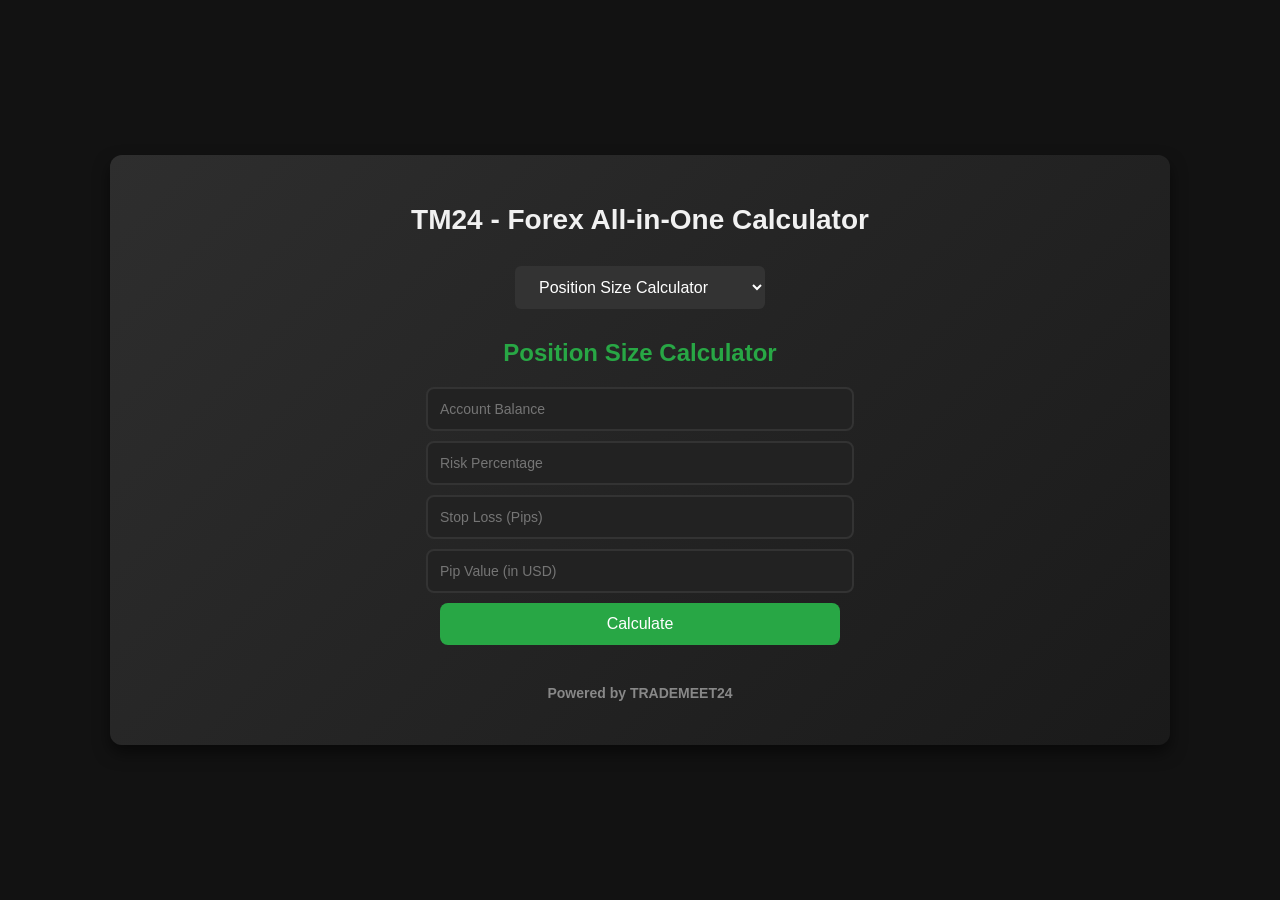
==== index.html @ 57c09222 "Update index.html" ====
<!DOCTYPE html>
<html lang="en">
<head>
    <meta charset="UTF-8">
    <meta name="viewport" content="width=device-width, initial-scale=1.0">
    <title>TM24 Forex All-in-One Calculator</title>
    <link rel="stylesheet" href="New1.css"> <!-- Make sure this is correct -->

</head>
<body>
    <div class="container">
        <h1>TM24 - Forex All-in-One Calculator</h1>
        
        <div class="calculator-selector">
        <!-- Calculator Selector (No label, just dropdown) -->
            <select id="calculator" onchange="showCalculator()">
                <option value="position">Position Size Calculator</option>
                <option value="riskReward">Risk-to-Reward Ratio Calculator</option>
                <option value="stopLoss">Stop Loss/Take Profit Calculator</option>
                <option value="pipValue">Pip Value Calculator</option>
                <option value="margin">Margin Calculator</option>
            </select>
        </div>

        <!-- Position Size Calculator -->
        <div id="position" class="calculator">
            <h2>Position Size Calculator</h2>
            <input type="number" id="accountBalance" placeholder="Account Balance" />
            <input type="number" id="riskPercentage" placeholder="Risk Percentage" />
            <input type="number" id="stopLossPips" placeholder="Stop Loss (Pips)" />
            <input type="number" id="pipValue" placeholder="Pip Value (in USD)" />
            <button onclick="calculatePositionSize()">Calculate</button>
            <p id="positionSizeResult"></p>
        </div>

        <!-- Risk-to-Reward Ratio Calculator -->
        <div id="riskReward" class="calculator">
            <h2>Risk-to-Reward Ratio Calculator</h2>
            <input type="number" id="riskAmount" placeholder="Risk Amount (in USD)" />
            <input type="number" id="rewardAmount" placeholder="Reward Amount (in USD)" />
            <button onclick="calculateRiskReward()">Calculate</button>
            <p id="riskRewardResult"></p>
        </div>

        <!-- Stop Loss/Take Profit Calculator -->
        <div id="stopLoss" class="calculator">
            <h2>Stop Loss/Take Profit Calculator</h2>
            <input type="number" id="entryPrice" placeholder="Entry Price" />
            <input type="number" id="stopLossPrice" placeholder="Stop Loss Price" />
            <input type="number" id="takeProfitPrice" placeholder="Take Profit Price" />
            <button onclick="calculateStopLossTakeProfit()">Calculate</button>
            <p id="stopLossTakeProfitResult"></p>
        </div>

        <!-- Pip Value Calculator -->
        <div id="pipValue" class="calculator">
            <h2>Pip Value Calculator</h2>
            <input type="number" id="currencyPairPrice" placeholder="Currency Pair Price (e.g., 1.1500)" />
            <input type="number" id="positionSize" placeholder="Position Size" />
            <button onclick="calculatePipValue()">Calculate</button>
            <p id="pipValueResult"></p>
        </div>

        <!-- Margin Calculator -->
        <div id="margin" class="calculator">
            <h2>Margin Calculator</h2>
            <input type="number" id="tradeSize" placeholder="Trade Size" />
            <input type="number" id="leverage" placeholder="Leverage" />
            <button onclick="calculateMargin()">Calculate</button>
            <p id="marginResult"></p>
        </div>
		 <!-- Powered by TRADEMEET24 -->
        <p class="powered-by">Powered by TRADEMEET24</p>
   
    </div>
	

    <script src="New1.js"></script> <!-- Link to your JavaScript file -->
</body>
</html>
---- New1.css ----
body {
    font-family: 'Arial', sans-serif;
    background-color: #121212; /* Dark background */
    color: white;
    margin: 0;
    padding: 0;
    display: flex;
    justify-content: center;
    align-items: center;
    height: 100vh;
    overflow: hidden;
}

.container {
    width: 90%;
    max-width: 1000px; /* Reduced max-width to avoid overfilling on smaller screens */
    padding: 30px;
    background: linear-gradient(135deg, #2e2e2e, #1a1a1a); /* Dark gradient background */
    border-radius: 12px;
    box-shadow: 0px 8px 16px rgba(0, 0, 0, 0.5);
}

h1 {
    text-align: center;
    font-size: 28px; /* Reduced font size */
    color: #f1f1f1;
    margin-bottom: 30px; /* Adjusted margin to give space */
    font-weight: 700;
}

.calculator-selector {
    display: flex;
    justify-content: center;
    margin-bottom: 30px; /* Increased space between dropdown and calculators */
}

.calculator-selector select {
    padding: 12px 20px;
    font-size: 16px; /* Reduced font size */
    background-color: #333;
    color: #fff;
    border-radius: 6px;
    border: none;
    cursor: pointer;
    transition: background-color 0.3s;
    width: 100%;
    max-width: 250px;
}

.calculator-selector select:hover {
    background-color: #4e4e4e;
}

.calculator {
    display: none;
    margin-top: 20px;
}

.calculator h2 {
    text-align: center;
    font-size: 24px; /* Reduced font size */
    margin-bottom: 20px;
    color: #28a745; /* Green color for titles */
}

input {
    display: block;
    width: 100%;
    padding: 12px;
    margin: 10px 0;
    background-color: #222;
    border: 2px solid #333;
    border-radius: 8px;
    color: white;
    font-size: 14px; /* Reduced font size */
    transition: background-color 0.3s, border-color 0.3s;
}

input:focus {
    background-color: #333;
    border-color: #28a745;
    outline: none;
}

button {
    padding: 12px 24px;
    width: 100%;
    background-color: #28a745;
    border: none;
    border-radius: 8px;
    color: white;
    font-size: 16px; /* Reduced font size */
    cursor: pointer;
    transition: background-color 0.3s, transform 0.2s;
    text-align: center; /* Ensures the text inside the button is centered horizontally */
    display: flex; /* Flexbox to vertically align text */
    justify-content: center; /* Aligns the text horizontally in the center */
    align-items: center; /* Aligns the text vertically in the center */
}

button:hover {
    background-color: #218838;
    transform: scale(1.05);
}

button:active {
    background-color: #1e7e34;
}

p {
    font-size: 18px; /* Reduced font size */
    font-weight: 600;
    text-align: center;
    margin-top: 20px;
    color: #f1f1f1;
}

.calculator input,
.calculator button {
    max-width: 400px;
    margin: 10px auto;
}

/* Powered by TRADEMEET24 at the bottom */
.powered-by {
    text-align: center;
    font-size: 14px;
    color: #888;
    margin-top: 40px;
}

/* Mobile Adjustments */
@media (max-width: 768px) {
    .container {
        padding: 20px;
    }

    h1 {
        font-size: 24px; /* Further reduced for smaller screens */
    }

    .calculator h2 {
        font-size: 22px;
    }

    button {
        font-size: 14px;
    }

    .calculator-selector select {
        font-size: 14px;
    }
}
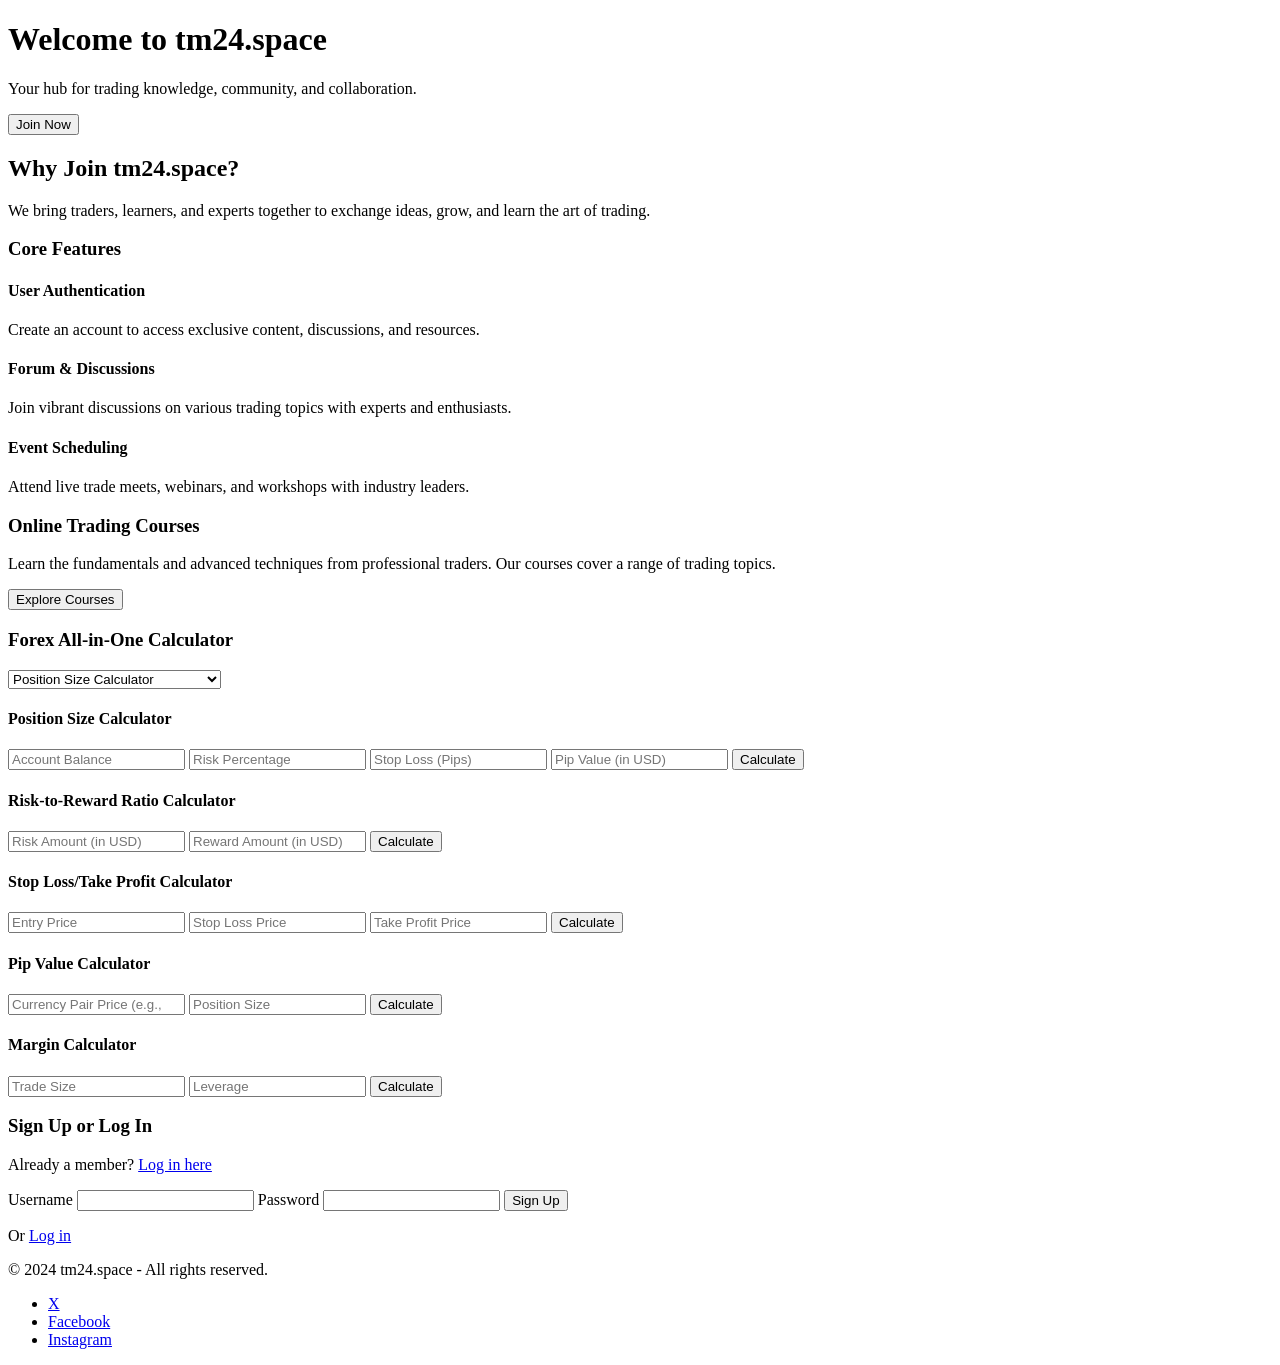
==== commit b1b33402: "Update index.html" ====
--- a/index.html
+++ b/index.html
@@ -1,80 +1,144 @@
 <!DOCTYPE html>
 <html lang="en">
+
 <head>
     <meta charset="UTF-8">
     <meta name="viewport" content="width=device-width, initial-scale=1.0">
-    <title>TM24 Forex All-in-One Calculator</title>
-    <link rel="stylesheet" href="New1.css"> <!-- Make sure this is correct -->
+    <meta http-equiv="X-UA-Compatible" content="ie=edge">
+    <title>tm24.space - Trading Community</title>
+    <link rel="stylesheet" href="styles.css">
+    <script src="script.js" defer></script>
+</head>
 
-</head>
 <body>
-    <div class="container">
-        <h1>TM24 - Forex All-in-One Calculator</h1>
-        
-        <div class="calculator-selector">
-        <!-- Calculator Selector (No label, just dropdown) -->
-            <select id="calculator" onchange="showCalculator()">
-                <option value="position">Position Size Calculator</option>
-                <option value="riskReward">Risk-to-Reward Ratio Calculator</option>
-                <option value="stopLoss">Stop Loss/Take Profit Calculator</option>
-                <option value="pipValue">Pip Value Calculator</option>
-                <option value="margin">Margin Calculator</option>
-            </select>
-        </div>
+    <!-- Header Section -->
+    <header>
+        <h1>Welcome to tm24.space</h1>
+        <p>Your hub for trading knowledge, community, and collaboration.</p>
+        <button onclick="window.location.href='#login'">Join Now</button>
+    </header>
 
-        <!-- Position Size Calculator -->
-        <div id="position" class="calculator">
-            <h2>Position Size Calculator</h2>
-            <input type="number" id="accountBalance" placeholder="Account Balance" />
-            <input type="number" id="riskPercentage" placeholder="Risk Percentage" />
-            <input type="number" id="stopLossPips" placeholder="Stop Loss (Pips)" />
-            <input type="number" id="pipValue" placeholder="Pip Value (in USD)" />
-            <button onclick="calculatePositionSize()">Calculate</button>
-            <p id="positionSizeResult"></p>
-        </div>
+    <!-- Introduction Section -->
+    <main>
+        <section class="intro">
+            <h2>Why Join tm24.space?</h2>
+            <p>We bring traders, learners, and experts together to exchange ideas, grow, and learn the art of trading.</p>
+        </section>
 
-        <!-- Risk-to-Reward Ratio Calculator -->
-        <div id="riskReward" class="calculator">
-            <h2>Risk-to-Reward Ratio Calculator</h2>
-            <input type="number" id="riskAmount" placeholder="Risk Amount (in USD)" />
-            <input type="number" id="rewardAmount" placeholder="Reward Amount (in USD)" />
-            <button onclick="calculateRiskReward()">Calculate</button>
-            <p id="riskRewardResult"></p>
-        </div>
+        <!-- Core Features -->
+        <section class="features">
+            <h3>Core Features</h3>
+            <div class="feature-cards">
+                <div class="feature-card">
+                    <h4>User Authentication</h4>
+                    <p>Create an account to access exclusive content, discussions, and resources.</p>
+                </div>
+                <div class="feature-card">
+                    <h4>Forum & Discussions</h4>
+                    <p>Join vibrant discussions on various trading topics with experts and enthusiasts.</p>
+                </div>
+                <div class="feature-card">
+                    <h4>Event Scheduling</h4>
+                    <p>Attend live trade meets, webinars, and workshops with industry leaders.</p>
+                </div>
+            </div>
+        </section>
 
-        <!-- Stop Loss/Take Profit Calculator -->
-        <div id="stopLoss" class="calculator">
-            <h2>Stop Loss/Take Profit Calculator</h2>
-            <input type="number" id="entryPrice" placeholder="Entry Price" />
-            <input type="number" id="stopLossPrice" placeholder="Stop Loss Price" />
-            <input type="number" id="takeProfitPrice" placeholder="Take Profit Price" />
-            <button onclick="calculateStopLossTakeProfit()">Calculate</button>
-            <p id="stopLossTakeProfitResult"></p>
-        </div>
+        <!-- Courses Section -->
+        <section class="courses">
+            <h3>Online Trading Courses</h3>
+            <p>Learn the fundamentals and advanced techniques from professional traders. Our courses cover a range of trading topics.</p>
+            <button onclick="window.location.href='#courses'">Explore Courses</button>
+        </section>
 
-        <!-- Pip Value Calculator -->
-        <div id="pipValue" class="calculator">
-            <h2>Pip Value Calculator</h2>
-            <input type="number" id="currencyPairPrice" placeholder="Currency Pair Price (e.g., 1.1500)" />
-            <input type="number" id="positionSize" placeholder="Position Size" />
-            <button onclick="calculatePipValue()">Calculate</button>
-            <p id="pipValueResult"></p>
-        </div>
+        <!-- Forex Calculator Section -->
+        <section class="calculators">
+            <h3>Forex All-in-One Calculator</h3>
+            <div class="calculator-selector">
+                <select id="calculator" onchange="showCalculator()">
+                    <option value="position">Position Size Calculator</option>
+                    <option value="riskReward">Risk-to-Reward Ratio Calculator</option>
+                    <option value="stopLoss">Stop Loss/Take Profit Calculator</option>
+                    <option value="pipValue">Pip Value Calculator</option>
+                    <option value="margin">Margin Calculator</option>
+                </select>
+            </div>
 
-        <!-- Margin Calculator -->
-        <div id="margin" class="calculator">
-            <h2>Margin Calculator</h2>
-            <input type="number" id="tradeSize" placeholder="Trade Size" />
-            <input type="number" id="leverage" placeholder="Leverage" />
-            <button onclick="calculateMargin()">Calculate</button>
-            <p id="marginResult"></p>
-        </div>
-		 <!-- Powered by TRADEMEET24 -->
-        <p class="powered-by">Powered by TRADEMEET24</p>
-   
-    </div>
-	
+            <!-- Position Size Calculator -->
+            <div id="position" class="calculator">
+                <h4>Position Size Calculator</h4>
+                <input type="number" id="accountBalance" placeholder="Account Balance" />
+                <input type="number" id="riskPercentage" placeholder="Risk Percentage" />
+                <input type="number" id="stopLossPips" placeholder="Stop Loss (Pips)" />
+                <input type="number" id="pipValue" placeholder="Pip Value (in USD)" />
+                <button onclick="calculatePositionSize()">Calculate</button>
+                <p id="positionSizeResult"></p>
+            </div>
 
-    <script src="New1.js"></script> <!-- Link to your JavaScript file -->
+            <!-- Risk-to-Reward Ratio Calculator -->
+            <div id="riskReward" class="calculator">
+                <h4>Risk-to-Reward Ratio Calculator</h4>
+                <input type="number" id="riskAmount" placeholder="Risk Amount (in USD)" />
+                <input type="number" id="rewardAmount" placeholder="Reward Amount (in USD)" />
+                <button onclick="calculateRiskReward()">Calculate</button>
+                <p id="riskRewardResult"></p>
+            </div>
+
+            <!-- Stop Loss/Take Profit Calculator -->
+            <div id="stopLoss" class="calculator">
+                <h4>Stop Loss/Take Profit Calculator</h4>
+                <input type="number" id="entryPrice" placeholder="Entry Price" />
+                <input type="number" id="stopLossPrice" placeholder="Stop Loss Price" />
+                <input type="number" id="takeProfitPrice" placeholder="Take Profit Price" />
+                <button onclick="calculateStopLossTakeProfit()">Calculate</button>
+                <p id="stopLossTakeProfitResult"></p>
+            </div>
+
+            <!-- Pip Value Calculator -->
+            <div id="pipValue" class="calculator">
+                <h4>Pip Value Calculator</h4>
+                <input type="number" id="currencyPairPrice" placeholder="Currency Pair Price (e.g., 1.1500)" />
+                <input type="number" id="positionSize" placeholder="Position Size" />
+                <button onclick="calculatePipValue()">Calculate</button>
+                <p id="pipValueResult"></p>
+            </div>
+
+            <!-- Margin Calculator -->
+            <div id="margin" class="calculator">
+                <h4>Margin Calculator</h4>
+                <input type="number" id="tradeSize" placeholder="Trade Size" />
+                <input type="number" id="leverage" placeholder="Leverage" />
+                <button onclick="calculateMargin()">Calculate</button>
+                <p id="marginResult"></p>
+            </div>
+        </section>
+
+        <!-- Registration / Login -->
+        <section id="login" class="login">
+            <h3>Sign Up or Log In</h3>
+            <p>Already a member? <a href="#login-form">Log in here</a></p>
+            <div class="login-form" id="login-form">
+                <form action="/register" method="POST">
+                    <label for="username">Username</label>
+                    <input type="text" id="username" name="username" required>
+                    <label for="password">Password</label>
+                    <input type="password" id="password" name="password" required>
+                    <button type="submit">Sign Up</button>
+                </form>
+                <p>Or <a href="#login-form">Log in</a></p>
+            </div>
+        </section>
+
+        <!-- Footer Section -->
+        <footer>
+            <p>&copy; 2024 tm24.space - All rights reserved.</p>
+            <ul class="social-links">
+                <li><a href="#">X</a></li>
+                <li><a href="#">Facebook</a></li>
+                <li><a href="#">Instagram</a></li>
+            </ul>
+        </footer>
+    </main>
 </body>
+
 </html>
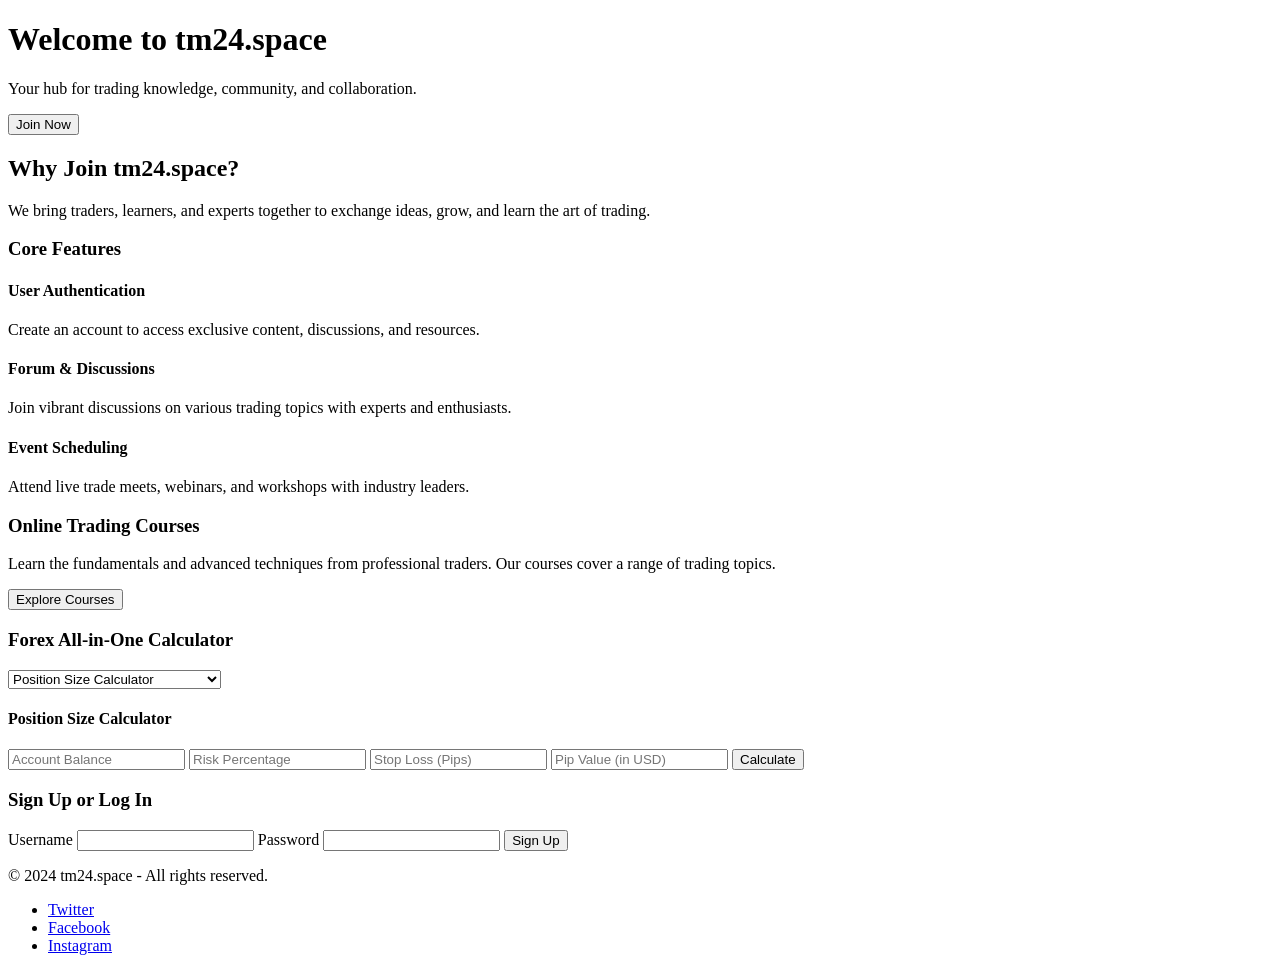
==== commit ef4828f5: "Update index.html" ====
--- a/index.html
+++ b/index.html
@@ -18,14 +18,15 @@
         <button onclick="window.location.href='#login'">Join Now</button>
     </header>
 
-    <!-- Introduction Section -->
+    <!-- Main Section -->
     <main>
+        <!-- Introduction Section -->
         <section class="intro">
             <h2>Why Join tm24.space?</h2>
             <p>We bring traders, learners, and experts together to exchange ideas, grow, and learn the art of trading.</p>
         </section>
 
-        <!-- Core Features -->
+        <!-- Core Features Section -->
         <section class="features">
             <h3>Core Features</h3>
             <div class="feature-cards">
@@ -51,7 +52,7 @@
             <button onclick="window.location.href='#courses'">Explore Courses</button>
         </section>
 
-        <!-- Forex Calculator Section -->
+        <!-- Calculators Section -->
         <section class="calculators">
             <h3>Forex All-in-One Calculator</h3>
             <div class="calculator-selector">
@@ -64,7 +65,6 @@
                 </select>
             </div>
 
-            <!-- Position Size Calculator -->
             <div id="position" class="calculator">
                 <h4>Position Size Calculator</h4>
                 <input type="number" id="accountBalance" placeholder="Account Balance" />
@@ -74,50 +74,12 @@
                 <button onclick="calculatePositionSize()">Calculate</button>
                 <p id="positionSizeResult"></p>
             </div>
-
-            <!-- Risk-to-Reward Ratio Calculator -->
-            <div id="riskReward" class="calculator">
-                <h4>Risk-to-Reward Ratio Calculator</h4>
-                <input type="number" id="riskAmount" placeholder="Risk Amount (in USD)" />
-                <input type="number" id="rewardAmount" placeholder="Reward Amount (in USD)" />
-                <button onclick="calculateRiskReward()">Calculate</button>
-                <p id="riskRewardResult"></p>
-            </div>
-
-            <!-- Stop Loss/Take Profit Calculator -->
-            <div id="stopLoss" class="calculator">
-                <h4>Stop Loss/Take Profit Calculator</h4>
-                <input type="number" id="entryPrice" placeholder="Entry Price" />
-                <input type="number" id="stopLossPrice" placeholder="Stop Loss Price" />
-                <input type="number" id="takeProfitPrice" placeholder="Take Profit Price" />
-                <button onclick="calculateStopLossTakeProfit()">Calculate</button>
-                <p id="stopLossTakeProfitResult"></p>
-            </div>
-
-            <!-- Pip Value Calculator -->
-            <div id="pipValue" class="calculator">
-                <h4>Pip Value Calculator</h4>
-                <input type="number" id="currencyPairPrice" placeholder="Currency Pair Price (e.g., 1.1500)" />
-                <input type="number" id="positionSize" placeholder="Position Size" />
-                <button onclick="calculatePipValue()">Calculate</button>
-                <p id="pipValueResult"></p>
-            </div>
-
-            <!-- Margin Calculator -->
-            <div id="margin" class="calculator">
-                <h4>Margin Calculator</h4>
-                <input type="number" id="tradeSize" placeholder="Trade Size" />
-                <input type="number" id="leverage" placeholder="Leverage" />
-                <button onclick="calculateMargin()">Calculate</button>
-                <p id="marginResult"></p>
-            </div>
         </section>
 
-        <!-- Registration / Login -->
+        <!-- Registration Section -->
         <section id="login" class="login">
             <h3>Sign Up or Log In</h3>
-            <p>Already a member? <a href="#login-form">Log in here</a></p>
-            <div class="login-form" id="login-form">
+            <div id="login-form">
                 <form action="/register" method="POST">
                     <label for="username">Username</label>
                     <input type="text" id="username" name="username" required>
@@ -125,20 +87,19 @@
                     <input type="password" id="password" name="password" required>
                     <button type="submit">Sign Up</button>
                 </form>
-                <p>Or <a href="#login-form">Log in</a></p>
             </div>
         </section>
+    </main>
 
-        <!-- Footer Section -->
-        <footer>
-            <p>&copy; 2024 tm24.space - All rights reserved.</p>
-            <ul class="social-links">
-                <li><a href="#">X</a></li>
-                <li><a href="#">Facebook</a></li>
-                <li><a href="#">Instagram</a></li>
-            </ul>
-        </footer>
-    </main>
+    <!-- Footer Section -->
+    <footer>
+        <p>&copy; 2024 tm24.space - All rights reserved.</p>
+        <ul class="social-links">
+            <li><a href="#">Twitter</a></li>
+            <li><a href="#">Facebook</a></li>
+            <li><a href="#">Instagram</a></li>
+        </ul>
+    </footer>
 </body>
 
 </html>
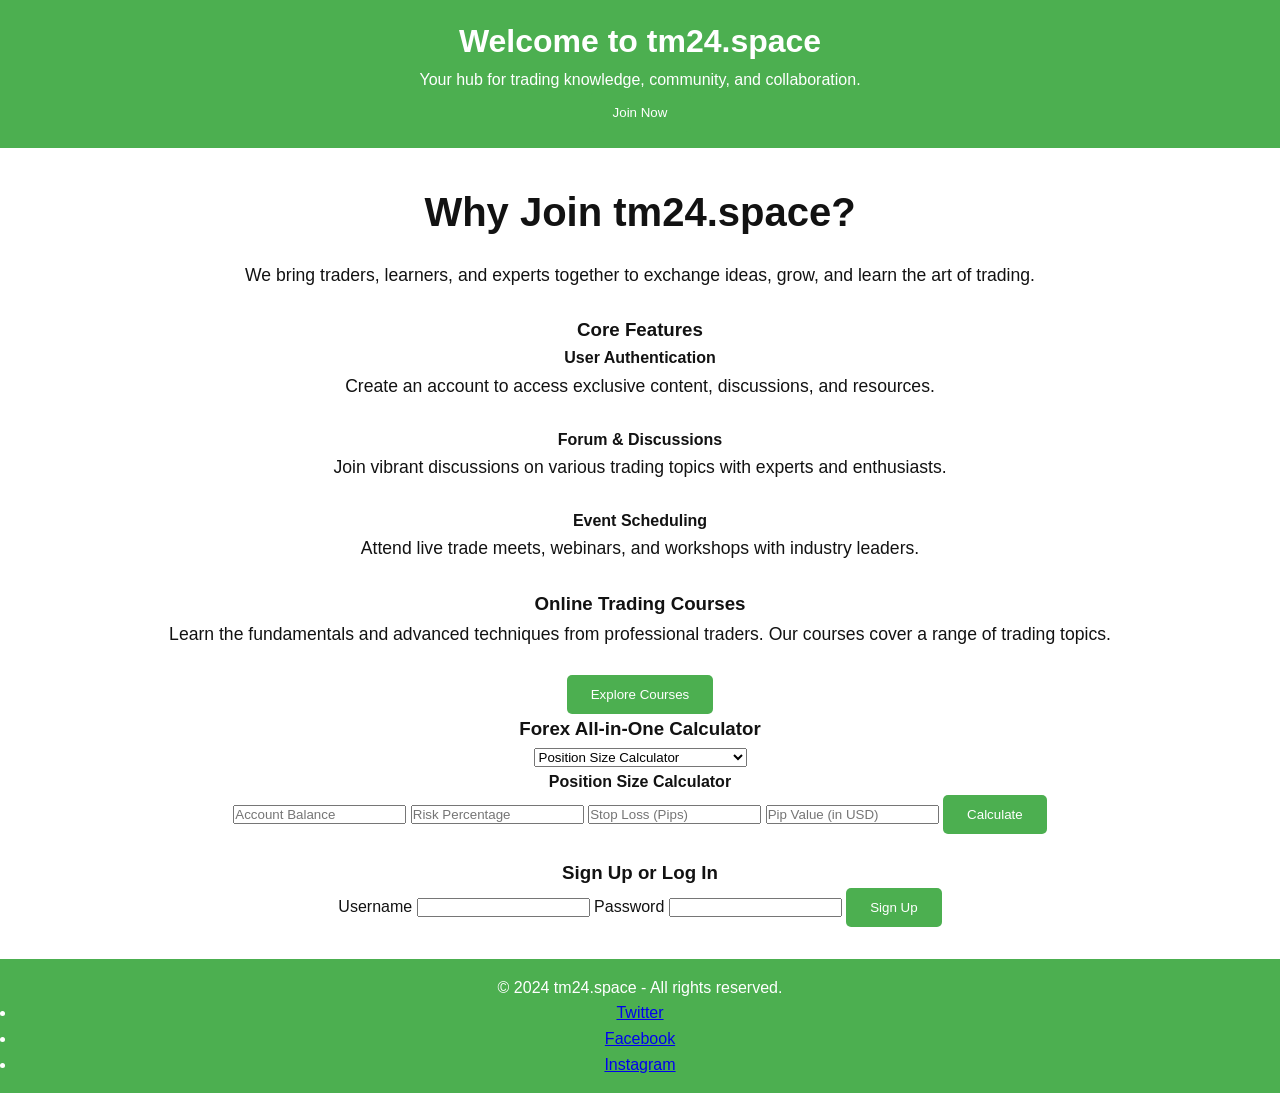
==== commit d9d0f65d: "Update index.html" ====
--- a/index.html
+++ b/index.html
@@ -6,8 +6,8 @@
     <meta name="viewport" content="width=device-width, initial-scale=1.0">
     <meta http-equiv="X-UA-Compatible" content="ie=edge">
     <title>tm24.space - Trading Community</title>
-    <link rel="stylesheet" href="styles.css">
-    <script src="script.js" defer></script>
+    <link rel="stylesheet" href="New1.css">
+    <script src="New1.js" defer></script>
 </head>
 
 <body>
--- a/New1.css
+++ b/New1.css
@@ -0,0 +1,110 @@
+/* Root Variables */
+:root {
+  --background-color: #ffffff;
+  --text-color: #121212;
+  --accent-color: #4caf50;
+  --button-bg: #4caf50;
+  --button-text: #ffffff;
+}
+
+/* Dark Mode */
+@media (prefers-color-scheme: dark) {
+  :root {
+    --background-color: #121212;
+    --text-color: #e0e0e0;
+    --accent-color: #76c893;
+    --button-bg: #333333;
+    --button-text: #e0e0e0;
+  }
+}
+
+/* General Reset */
+* {
+  margin: 0;
+  padding: 0;
+  box-sizing: border-box;
+  font-family: 'Arial', sans-serif;
+}
+
+body {
+  background-color: var(--background-color);
+  color: var(--text-color);
+  line-height: 1.6;
+  transition: background-color 0.3s, color 0.3s;
+}
+
+/* Header Styling */
+header {
+  background-color: var(--accent-color);
+  color: var(--button-text);
+  padding: 1rem;
+  text-align: center;
+}
+
+header nav a {
+  color: var(--button-text);
+  text-decoration: none;
+  margin: 0 1rem;
+  font-weight: bold;
+}
+
+header nav a:hover {
+  text-decoration: underline;
+}
+
+/* Content Styling */
+main {
+  padding: 2rem;
+  text-align: center;
+}
+
+main h1, main h2 {
+  margin-bottom: 1rem;
+  font-size: 2.5rem;
+}
+
+main p {
+  margin-bottom: 1.5rem;
+  font-size: 1.1rem;
+  line-height: 1.8;
+}
+
+/* Buttons */
+button {
+  background-color: var(--button-bg);
+  color: var(--button-text);
+  padding: 0.75rem 1.5rem;
+  border: none;
+  cursor: pointer;
+  border-radius: 5px;
+  transition: background-color 0.3s ease;
+}
+
+button:hover {
+  background-color: var(--accent-color);
+}
+
+/* Footer Styling */
+footer {
+  background-color: var(--accent-color);
+  color: var(--button-text);
+  text-align: center;
+  padding: 1rem;
+}
+
+/* Responsive Styling */
+@media (max-width: 768px) {
+  header nav {
+    display: flex;
+    flex-direction: column;
+    gap: 0.5rem;
+  }
+
+  main h1, main h2 {
+    font-size: 2rem;
+  }
+
+  button {
+    width: 100%;
+  }
+    }
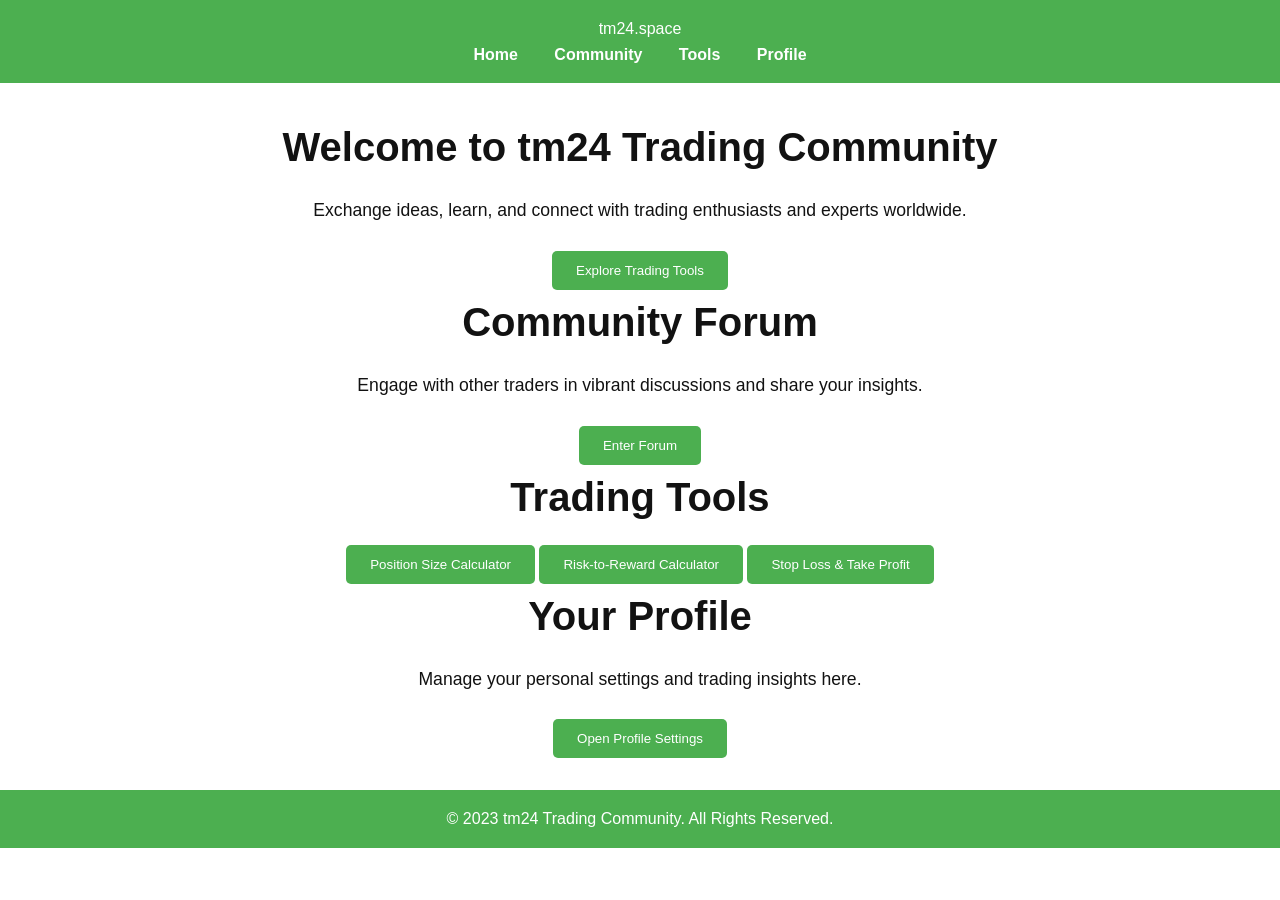
==== commit 7ad1be67: "Update index.html" ====
--- a/index.html
+++ b/index.html
@@ -2,104 +2,65 @@
 <html lang="en">
 
 <head>
-    <meta charset="UTF-8">
-    <meta name="viewport" content="width=device-width, initial-scale=1.0">
-    <meta http-equiv="X-UA-Compatible" content="ie=edge">
-    <title>tm24.space - Trading Community</title>
-    <link rel="stylesheet" href="New1.css">
-    <script src="New1.js" defer></script>
+  <meta charset="UTF-8" />
+  <meta name="viewport" content="width=device-width, initial-scale=1.0" />
+  <title>tm24 Trading Community</title>
+  <link rel="stylesheet" href="New1.css" />
+  <script defer src="New1.js"></script>
 </head>
 
 <body>
-    <!-- Header Section -->
-    <header>
-        <h1>Welcome to tm24.space</h1>
-        <p>Your hub for trading knowledge, community, and collaboration.</p>
-        <button onclick="window.location.href='#login'">Join Now</button>
-    </header>
+  <!-- Header Section -->
+  <header>
+    <div class="logo">tm24.space</div>
+    <nav>
+      <a href="#" onclick="navigateTo('home')">Home</a>
+      <a href="#" onclick="navigateTo('community')">Community</a>
+      <a href="#" onclick="navigateTo('tools')">Tools</a>
+      <a href="#" onclick="navigateTo('profile')">Profile</a>
+    </nav>
+  </header>
 
-    <!-- Main Section -->
-    <main>
-        <!-- Introduction Section -->
-        <section class="intro">
-            <h2>Why Join tm24.space?</h2>
-            <p>We bring traders, learners, and experts together to exchange ideas, grow, and learn the art of trading.</p>
-        </section>
+  <!-- Main Content Area -->
+  <main>
+    <div class="content-container">
+      <!-- Home Section -->
+      <section id="home" class="page-section active-section">
+        <h1>Welcome to tm24 Trading Community</h1>
+        <p>Exchange ideas, learn, and connect with trading enthusiasts and experts worldwide.</p>
+        <button onclick="navigateTo('tools')">Explore Trading Tools</button>
+      </section>
 
-        <!-- Core Features Section -->
-        <section class="features">
-            <h3>Core Features</h3>
-            <div class="feature-cards">
-                <div class="feature-card">
-                    <h4>User Authentication</h4>
-                    <p>Create an account to access exclusive content, discussions, and resources.</p>
-                </div>
-                <div class="feature-card">
-                    <h4>Forum & Discussions</h4>
-                    <p>Join vibrant discussions on various trading topics with experts and enthusiasts.</p>
-                </div>
-                <div class="feature-card">
-                    <h4>Event Scheduling</h4>
-                    <p>Attend live trade meets, webinars, and workshops with industry leaders.</p>
-                </div>
-            </div>
-        </section>
+      <!-- Community Section -->
+      <section id="community" class="page-section">
+        <h1>Community Forum</h1>
+        <p>Engage with other traders in vibrant discussions and share your insights.</p>
+        <button onclick="navigateTo('community')">Enter Forum</button>
+      </section>
 
-        <!-- Courses Section -->
-        <section class="courses">
-            <h3>Online Trading Courses</h3>
-            <p>Learn the fundamentals and advanced techniques from professional traders. Our courses cover a range of trading topics.</p>
-            <button onclick="window.location.href='#courses'">Explore Courses</button>
-        </section>
+      <!-- Tools Section -->
+      <section id="tools" class="page-section">
+        <h1>Trading Tools</h1>
+        <div class="tools-container">
+          <button onclick="showCalculator()">Position Size Calculator</button>
+          <button onclick="showCalculator()">Risk-to-Reward Calculator</button>
+          <button onclick="showCalculator()">Stop Loss & Take Profit</button>
+        </div>
+      </section>
 
-        <!-- Calculators Section -->
-        <section class="calculators">
-            <h3>Forex All-in-One Calculator</h3>
-            <div class="calculator-selector">
-                <select id="calculator" onchange="showCalculator()">
-                    <option value="position">Position Size Calculator</option>
-                    <option value="riskReward">Risk-to-Reward Ratio Calculator</option>
-                    <option value="stopLoss">Stop Loss/Take Profit Calculator</option>
-                    <option value="pipValue">Pip Value Calculator</option>
-                    <option value="margin">Margin Calculator</option>
-                </select>
-            </div>
+      <!-- Profile Section -->
+      <section id="profile" class="page-section">
+        <h1>Your Profile</h1>
+        <p>Manage your personal settings and trading insights here.</p>
+        <button onclick="alert('Manage Profile Section Coming Soon!')">Open Profile Settings</button>
+      </section>
+    </div>
+  </main>
 
-            <div id="position" class="calculator">
-                <h4>Position Size Calculator</h4>
-                <input type="number" id="accountBalance" placeholder="Account Balance" />
-                <input type="number" id="riskPercentage" placeholder="Risk Percentage" />
-                <input type="number" id="stopLossPips" placeholder="Stop Loss (Pips)" />
-                <input type="number" id="pipValue" placeholder="Pip Value (in USD)" />
-                <button onclick="calculatePositionSize()">Calculate</button>
-                <p id="positionSizeResult"></p>
-            </div>
-        </section>
-
-        <!-- Registration Section -->
-        <section id="login" class="login">
-            <h3>Sign Up or Log In</h3>
-            <div id="login-form">
-                <form action="/register" method="POST">
-                    <label for="username">Username</label>
-                    <input type="text" id="username" name="username" required>
-                    <label for="password">Password</label>
-                    <input type="password" id="password" name="password" required>
-                    <button type="submit">Sign Up</button>
-                </form>
-            </div>
-        </section>
-    </main>
-
-    <!-- Footer Section -->
-    <footer>
-        <p>&copy; 2024 tm24.space - All rights reserved.</p>
-        <ul class="social-links">
-            <li><a href="#">Twitter</a></li>
-            <li><a href="#">Facebook</a></li>
-            <li><a href="#">Instagram</a></li>
-        </ul>
-    </footer>
+  <!-- Footer Section -->
+  <footer>
+    <p>&copy; 2023 tm24 Trading Community. All Rights Reserved.</p>
+  </footer>
 </body>
 
 </html>
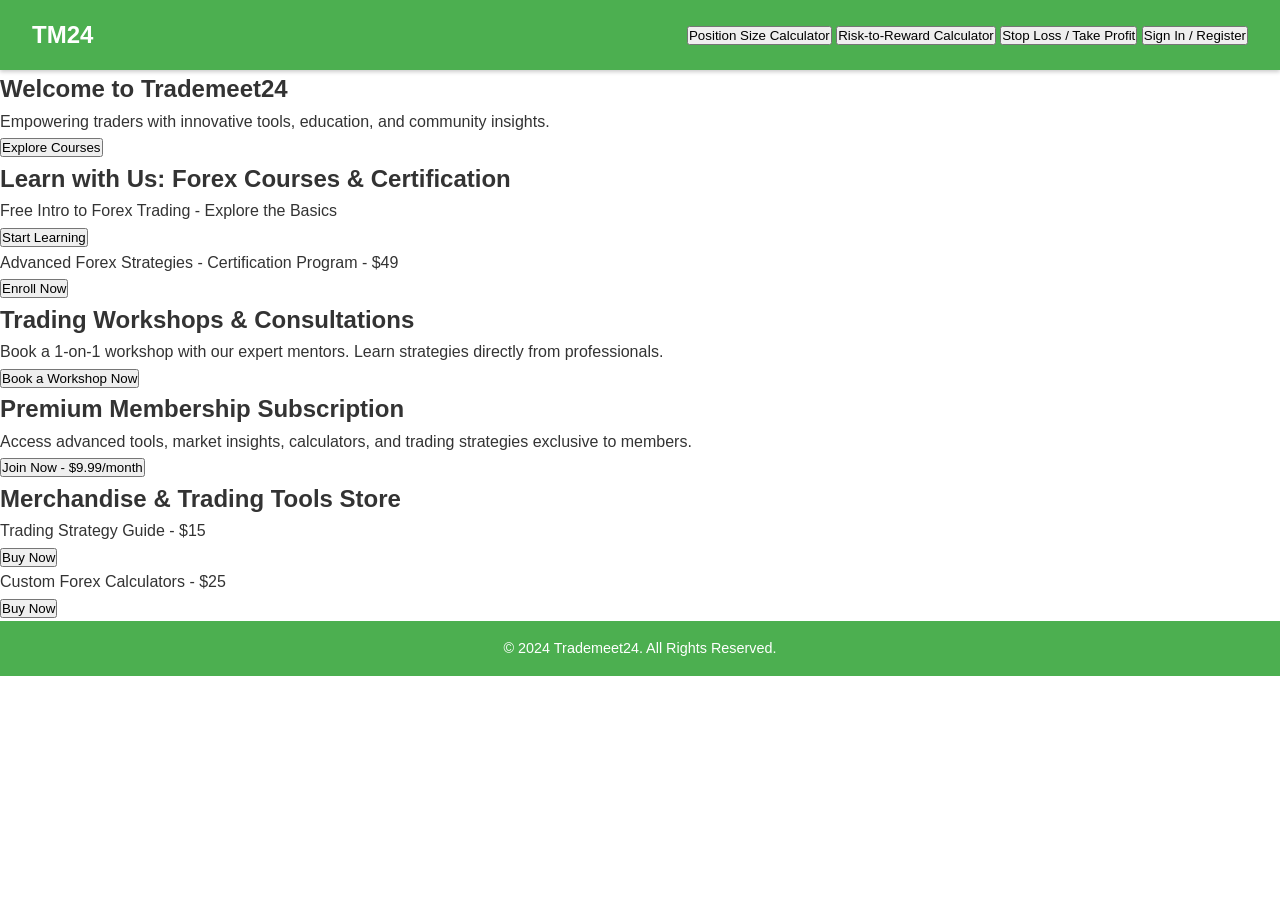
==== commit 8380a670: "Update index.html" ====
--- a/index.html
+++ b/index.html
@@ -1,66 +1,75 @@
 <!DOCTYPE html>
 <html lang="en">
-
 <head>
   <meta charset="UTF-8" />
   <meta name="viewport" content="width=device-width, initial-scale=1.0" />
-  <title>tm24 Trading Community</title>
   <link rel="stylesheet" href="New1.css" />
-  <script defer src="New1.js"></script>
+  <title>Trademeet24 - Trading Community</title>
 </head>
-
 <body>
   <!-- Header Section -->
   <header>
-    <div class="logo">tm24.space</div>
+    <div class="logo">TM24</div>
     <nav>
-      <a href="#" onclick="navigateTo('home')">Home</a>
-      <a href="#" onclick="navigateTo('community')">Community</a>
-      <a href="#" onclick="navigateTo('tools')">Tools</a>
-      <a href="#" onclick="navigateTo('profile')">Profile</a>
+      <button onclick="showCalculatorView('position')">Position Size Calculator</button>
+      <button onclick="showCalculatorView('riskReward')">Risk-to-Reward Calculator</button>
+      <button onclick="showCalculatorView('stopLoss')">Stop Loss / Take Profit</button>
+      <button onclick="toggleForms()">Sign In / Register</button>
     </nav>
   </header>
 
-  <!-- Main Content Area -->
-  <main>
-    <div class="content-container">
-      <!-- Home Section -->
-      <section id="home" class="page-section active-section">
-        <h1>Welcome to tm24 Trading Community</h1>
-        <p>Exchange ideas, learn, and connect with trading enthusiasts and experts worldwide.</p>
-        <button onclick="navigateTo('tools')">Explore Trading Tools</button>
-      </section>
+  <!-- Hero Section -->
+  <section class="hero">
+    <h1>Welcome to Trademeet24</h1>
+    <p>Empowering traders with innovative tools, education, and community insights.</p>
+    <button onclick="window.location.href='#premium-courses'">Explore Courses</button>
+  </section>
 
-      <!-- Community Section -->
-      <section id="community" class="page-section">
-        <h1>Community Forum</h1>
-        <p>Engage with other traders in vibrant discussions and share your insights.</p>
-        <button onclick="navigateTo('community')">Enter Forum</button>
-      </section>
+  <!-- Learn with Us Section -->
+  <section id="premium-courses">
+    <h2>Learn with Us: Forex Courses & Certification</h2>
+    <div class="course">
+      <p>Free Intro to Forex Trading - Explore the Basics</p>
+      <button onclick="window.location.href='#signup'">Start Learning</button>
+    </div>
+    <div class="course">
+      <p>Advanced Forex Strategies - Certification Program - $49</p>
+      <button onclick="window.location.href='#signup'">Enroll Now</button>
+    </div>
+  </section>
 
-      <!-- Tools Section -->
-      <section id="tools" class="page-section">
-        <h1>Trading Tools</h1>
-        <div class="tools-container">
-          <button onclick="showCalculator()">Position Size Calculator</button>
-          <button onclick="showCalculator()">Risk-to-Reward Calculator</button>
-          <button onclick="showCalculator()">Stop Loss & Take Profit</button>
-        </div>
-      </section>
+  <!-- Trading Workshops Section -->
+  <section id="trading-workshops">
+    <h2>Trading Workshops & Consultations</h2>
+    <p>Book a 1-on-1 workshop with our expert mentors. Learn strategies directly from professionals.</p>
+    <button onclick="window.location.href='#signup'">Book a Workshop Now</button>
+  </section>
 
-      <!-- Profile Section -->
-      <section id="profile" class="page-section">
-        <h1>Your Profile</h1>
-        <p>Manage your personal settings and trading insights here.</p>
-        <button onclick="alert('Manage Profile Section Coming Soon!')">Open Profile Settings</button>
-      </section>
+  <!-- Premium Membership Section -->
+  <section id="membership">
+    <h2>Premium Membership Subscription</h2>
+    <p>Access advanced tools, market insights, calculators, and trading strategies exclusive to members.</p>
+    <button onclick="window.location.href='#signup'">Join Now - $9.99/month</button>
+  </section>
+
+  <!-- Merchandise Store Section -->
+  <section id="merchandise">
+    <h2>Merchandise & Trading Tools Store</h2>
+    <div class="store-item">
+      <div>Trading Strategy Guide - $15</div>
+      <button onclick="window.location.href='#signup'">Buy Now</button>
     </div>
-  </main>
+    <div class="store-item">
+      <div>Custom Forex Calculators - $25</div>
+      <button onclick="window.location.href='#signup'">Buy Now</button>
+    </div>
+  </section>
 
-  <!-- Footer Section -->
+  <!-- Footer -->
   <footer>
-    <p>&copy; 2023 tm24 Trading Community. All Rights Reserved.</p>
+    <p>&copy; 2024 Trademeet24. All Rights Reserved.</p>
   </footer>
+
+  <script src="New1.js"></script>
 </body>
-
-</html>
+  </html>
--- a/New1.css
+++ b/New1.css
@@ -1,8 +1,9 @@
 /* Root Variables */
 :root {
   --background-color: #ffffff;
-  --text-color: #121212;
+  --text-color: #333;
   --accent-color: #4caf50;
+  --secondary-color: #555;
   --button-bg: #4caf50;
   --button-text: #ffffff;
 }
@@ -30,81 +31,139 @@
   background-color: var(--background-color);
   color: var(--text-color);
   line-height: 1.6;
-  transition: background-color 0.3s, color 0.3s;
+  transition: background-color 0.3s ease, color 0.3s ease;
 }
 
-/* Header Styling */
+/* Header */
 header {
   background-color: var(--accent-color);
+  padding: 1rem 2rem;
+  display: flex;
+  justify-content: space-between;
+  align-items: center;
   color: var(--button-text);
-  padding: 1rem;
-  text-align: center;
+  box-shadow: 0 2px 4px rgba(0, 0, 0, 0.2);
+}
+
+header .logo {
+  font-size: 1.5rem;
+  font-weight: bold;
 }
 
 header nav a {
   color: var(--button-text);
   text-decoration: none;
-  margin: 0 1rem;
+  margin: 0 0.75rem;
   font-weight: bold;
+  transition: text-decoration 0.3s ease;
 }
 
 header nav a:hover {
   text-decoration: underline;
 }
 
-/* Content Styling */
+/* Main Content */
 main {
-  padding: 2rem;
-  text-align: center;
+  padding: 2rem 4rem;
 }
 
-main h1, main h2 {
-  margin-bottom: 1rem;
-  font-size: 2.5rem;
+.content-container {
+  display: flex;
+  flex-direction: column;
+  gap: 2rem;
 }
 
-main p {
+/* Section Styles */
+.page-section {
+  display: none;
+  padding: 2rem;
+  border-radius: 10px;
+  background: #f9f9f9;
+  box-shadow: 0 2px 4px rgba(0, 0, 0, 0.1);
+  text-align: center;
+  transition: transform 0.3s ease, box-shadow 0.3s ease;
+}
+
+.page-section.active-section {
+  display: block;
+}
+
+.page-section h1 {
+  margin-bottom: 1rem;
+  font-size: 2rem;
+}
+
+.page-section p {
   margin-bottom: 1.5rem;
   font-size: 1.1rem;
-  line-height: 1.8;
 }
 
-/* Buttons */
-button {
+.page-section button {
   background-color: var(--button-bg);
   color: var(--button-text);
-  padding: 0.75rem 1.5rem;
+  padding: 0.75rem 1.25rem;
   border: none;
   cursor: pointer;
+  border-radius: 5px;
+  font-size: 1rem;
+  transition: background-color 0.3s ease;
+}
+
+.page-section button:hover {
+  background-color: var(--secondary-color);
+}
+
+/* Tools Buttons */
+.tools-container {
+  display: flex;
+  justify-content: center;
+  gap: 1rem;
+  flex-wrap: wrap;
+}
+
+.tools-container button {
+  background-color: var(--button-bg);
+  padding: 0.75rem 1.25rem;
+  color: #fff;
+  font-size: 1rem;
   border-radius: 5px;
   transition: background-color 0.3s ease;
 }
 
-button:hover {
-  background-color: var(--accent-color);
+.tools-container button:hover {
+  background-color: var(--secondary-color);
 }
 
-/* Footer Styling */
+/* Footer */
 footer {
   background-color: var(--accent-color);
   color: var(--button-text);
   text-align: center;
-  padding: 1rem;
+  padding: 1rem 0;
+  font-size: 0.9rem;
 }
 
-/* Responsive Styling */
+/* Responsive Styles */
 @media (max-width: 768px) {
-  header nav {
-    display: flex;
-    flex-direction: column;
-    gap: 0.5rem;
+  main {
+    padding: 1rem;
   }
 
-  main h1, main h2 {
-    font-size: 2rem;
+  header nav {
+    flex-direction: column;
+    align-items: flex-start;
   }
 
-  button {
-    width: 100%;
+  .tools-container {
+    flex-direction: column;
   }
-    }
+}
+
+/* Animations */
+.page-section {
+  transform: scale(0.95);
+}
+
+.page-section.active-section {
+  transform: scale(1);
+  }
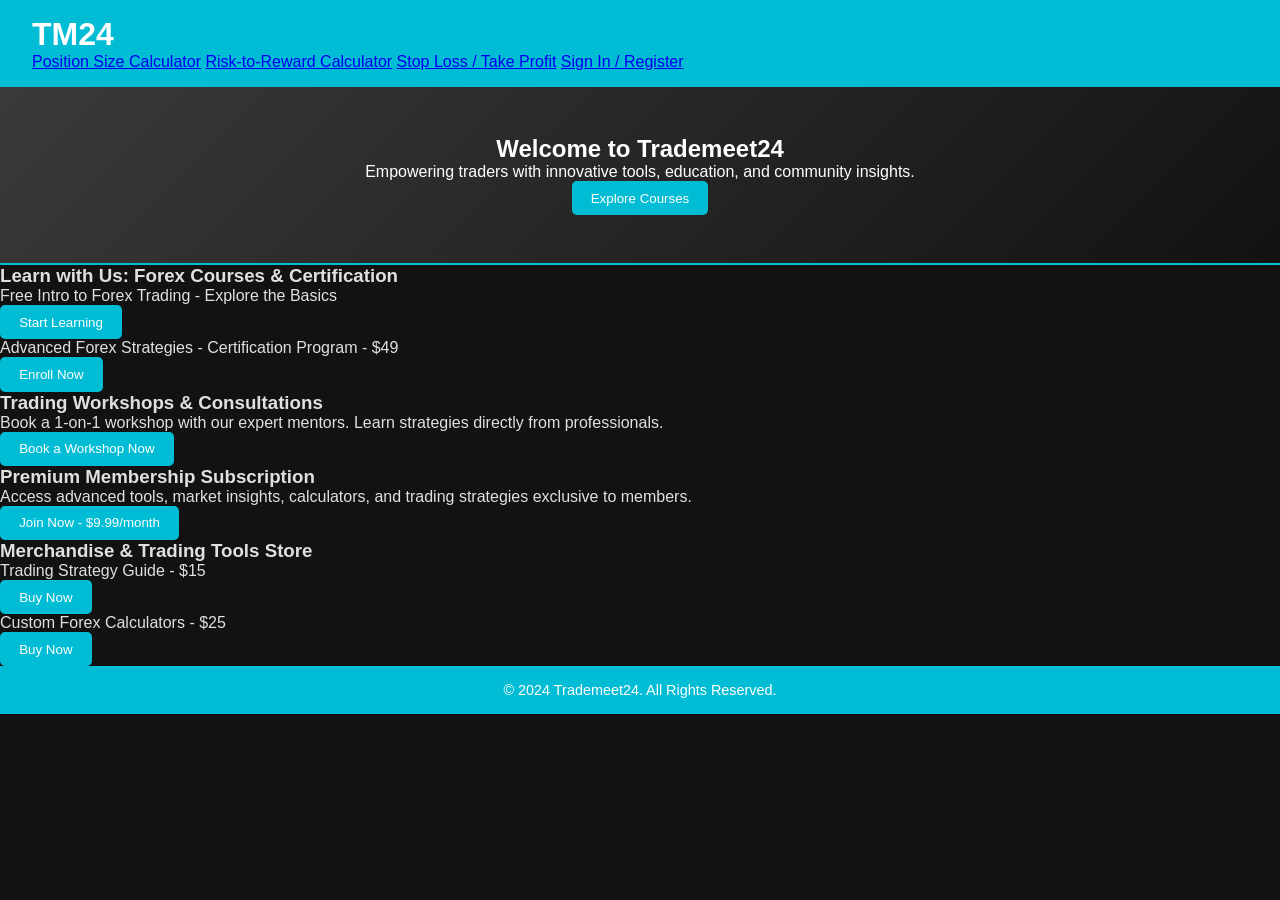
==== commit 4c666adc: "Update index.html" ====
--- a/index.html
+++ b/index.html
@@ -1,75 +1,74 @@
 <!DOCTYPE html>
 <html lang="en">
 <head>
-  <meta charset="UTF-8" />
-  <meta name="viewport" content="width=device-width, initial-scale=1.0" />
-  <link rel="stylesheet" href="New1.css" />
-  <title>Trademeet24 - Trading Community</title>
+    <meta charset="UTF-8">
+    <meta name="viewport" content="width=device-width, initial-scale=1.0">
+    <title>TM24 - Trading Community</title>
+    <link rel="stylesheet" href="New1.css">
 </head>
 <body>
-  <!-- Header Section -->
-  <header>
-    <div class="logo">TM24</div>
-    <nav>
-      <button onclick="showCalculatorView('position')">Position Size Calculator</button>
-      <button onclick="showCalculatorView('riskReward')">Risk-to-Reward Calculator</button>
-      <button onclick="showCalculatorView('stopLoss')">Stop Loss / Take Profit</button>
-      <button onclick="toggleForms()">Sign In / Register</button>
-    </nav>
-  </header>
+    <header>
+        <div class="container">
+            <h1>TM24</h1>
+            <nav>
+                <a href="#position-calculator">Position Size Calculator</a>
+                <a href="#risk-reward">Risk-to-Reward Calculator</a>
+                <a href="#stop-loss">Stop Loss / Take Profit</a>
+                <a href="#" id="sign-in-btn">Sign In / Register</a>
+            </nav>
+        </div>
+    </header>
 
-  <!-- Hero Section -->
-  <section class="hero">
-    <h1>Welcome to Trademeet24</h1>
-    <p>Empowering traders with innovative tools, education, and community insights.</p>
-    <button onclick="window.location.href='#premium-courses'">Explore Courses</button>
-  </section>
+    <main>
+        <!-- Hero Section -->
+        <section class="hero">
+            <div class="container">
+                <h2>Welcome to Trademeet24</h2>
+                <p>Empowering traders with innovative tools, education, and community insights.</p>
+                <button class="primary-btn">Explore Courses</button>
+            </div>
+        </section>
 
-  <!-- Learn with Us Section -->
-  <section id="premium-courses">
-    <h2>Learn with Us: Forex Courses & Certification</h2>
-    <div class="course">
-      <p>Free Intro to Forex Trading - Explore the Basics</p>
-      <button onclick="window.location.href='#signup'">Start Learning</button>
-    </div>
-    <div class="course">
-      <p>Advanced Forex Strategies - Certification Program - $49</p>
-      <button onclick="window.location.href='#signup'">Enroll Now</button>
-    </div>
-  </section>
+        <!-- Features Section -->
+        <section class="features">
+            <div class="container">
+                <div class="feature">
+                    <h3>Learn with Us: Forex Courses & Certification</h3>
+                    <p>Free Intro to Forex Trading - Explore the Basics</p>
+                    <button class="secondary-btn">Start Learning</button>
+                    <p>Advanced Forex Strategies - Certification Program - $49</p>
+                    <button class="secondary-btn">Enroll Now</button>
+                </div>
 
-  <!-- Trading Workshops Section -->
-  <section id="trading-workshops">
-    <h2>Trading Workshops & Consultations</h2>
-    <p>Book a 1-on-1 workshop with our expert mentors. Learn strategies directly from professionals.</p>
-    <button onclick="window.location.href='#signup'">Book a Workshop Now</button>
-  </section>
+                <div class="feature">
+                    <h3>Trading Workshops & Consultations</h3>
+                    <p>Book a 1-on-1 workshop with our expert mentors. Learn strategies directly from professionals.</p>
+                    <button class="secondary-btn">Book a Workshop Now</button>
+                </div>
 
-  <!-- Premium Membership Section -->
-  <section id="membership">
-    <h2>Premium Membership Subscription</h2>
-    <p>Access advanced tools, market insights, calculators, and trading strategies exclusive to members.</p>
-    <button onclick="window.location.href='#signup'">Join Now - $9.99/month</button>
-  </section>
+                <div class="feature">
+                    <h3>Premium Membership Subscription</h3>
+                    <p>Access advanced tools, market insights, calculators, and trading strategies exclusive to members.</p>
+                    <button class="secondary-btn">Join Now - $9.99/month</button>
+                </div>
 
-  <!-- Merchandise Store Section -->
-  <section id="merchandise">
-    <h2>Merchandise & Trading Tools Store</h2>
-    <div class="store-item">
-      <div>Trading Strategy Guide - $15</div>
-      <button onclick="window.location.href='#signup'">Buy Now</button>
-    </div>
-    <div class="store-item">
-      <div>Custom Forex Calculators - $25</div>
-      <button onclick="window.location.href='#signup'">Buy Now</button>
-    </div>
-  </section>
+                <div class="feature">
+                    <h3>Merchandise & Trading Tools Store</h3>
+                    <p>Trading Strategy Guide - $15</p>
+                    <button class="secondary-btn">Buy Now</button>
+                    <p>Custom Forex Calculators - $25</p>
+                    <button class="secondary-btn">Buy Now</button>
+                </div>
+            </div>
+        </section>
+    </main>
 
-  <!-- Footer -->
-  <footer>
-    <p>&copy; 2024 Trademeet24. All Rights Reserved.</p>
-  </footer>
+    <footer>
+        <div class="container">
+            <p>&copy; 2024 Trademeet24. All Rights Reserved.</p>
+        </div>
+    </footer>
 
-  <script src="New1.js"></script>
+    <script src="New1.js"></script>
 </body>
-  </html>
+</html>
--- a/New1.css
+++ b/New1.css
@@ -1,22 +1,10 @@
-/* Root Variables */
+/* Root Variables for Colors */
 :root {
-  --background-color: #ffffff;
-  --text-color: #333;
-  --accent-color: #4caf50;
-  --secondary-color: #555;
-  --button-bg: #4caf50;
-  --button-text: #ffffff;
-}
-
-/* Dark Mode */
-@media (prefers-color-scheme: dark) {
-  :root {
-    --background-color: #121212;
-    --text-color: #e0e0e0;
-    --accent-color: #76c893;
-    --button-bg: #333333;
-    --button-text: #e0e0e0;
-  }
+  --background-color: #121212;
+  --text-color: #e0e0e0;
+  --accent-color: #00bcd4;
+  --secondary-accent: #76c893;
+  --button-bg: #333333;
 }
 
 /* General Reset */
@@ -24,146 +12,86 @@
   margin: 0;
   padding: 0;
   box-sizing: border-box;
-  font-family: 'Arial', sans-serif;
 }
 
 body {
   background-color: var(--background-color);
   color: var(--text-color);
-  line-height: 1.6;
-  transition: background-color 0.3s ease, color 0.3s ease;
+  font-family: 'Arial', sans-serif;
+  transition: background-color 0.3s ease;
 }
 
-/* Header */
+/* Header Section */
 header {
-  background-color: var(--accent-color);
-  padding: 1rem 2rem;
   display: flex;
   justify-content: space-between;
   align-items: center;
-  color: var(--button-text);
-  box-shadow: 0 2px 4px rgba(0, 0, 0, 0.2);
+  padding: 1rem 2rem;
+  background-color: var(--accent-color);
+  color: white;
 }
 
 header .logo {
-  font-size: 1.5rem;
+  font-size: 1.8rem;
   font-weight: bold;
 }
 
-header nav a {
-  color: var(--button-text);
-  text-decoration: none;
-  margin: 0 0.75rem;
-  font-weight: bold;
-  transition: text-decoration 0.3s ease;
+header nav button {
+  margin: 0 0.5rem;
+  padding: 0.5rem 1rem;
+  background: var(--button-bg);
+  border: none;
+  color: white;
+  cursor: pointer;
+  transition: background 0.3s ease;
 }
 
-header nav a:hover {
-  text-decoration: underline;
+header nav button:hover {
+  background: var(--secondary-accent);
 }
 
-/* Main Content */
-main {
-  padding: 2rem 4rem;
+/* Hero Section */
+.hero {
+  text-align: center;
+  padding: 3rem 1rem;
+  background: linear-gradient(135deg, #3a3a3a, #121212);
+  color: white;
+  border-bottom: 2px solid var(--accent-color);
 }
 
-.content-container {
-  display: flex;
-  flex-direction: column;
-  gap: 2rem;
+/* Courses Section */
+#premium-courses, #membership, #trading-workshops, #merchandise {
+  padding: 2rem 1rem;
+  text-align: center;
+  background: #333333;
+  border-radius: 8px;
+  box-shadow: 0px 4px 6px rgba(0, 0, 0, 0.6);
+  margin: 1rem 0;
 }
 
-/* Section Styles */
-.page-section {
-  display: none;
-  padding: 2rem;
-  border-radius: 10px;
-  background: #f9f9f9;
-  box-shadow: 0 2px 4px rgba(0, 0, 0, 0.1);
-  text-align: center;
-  transition: transform 0.3s ease, box-shadow 0.3s ease;
+.course,
+.store-item {
+  margin: 1rem 0;
 }
 
-.page-section.active-section {
-  display: block;
-}
-
-.page-section h1 {
-  margin-bottom: 1rem;
-  font-size: 2rem;
-}
-
-.page-section p {
-  margin-bottom: 1.5rem;
-  font-size: 1.1rem;
-}
-
-.page-section button {
-  background-color: var(--button-bg);
-  color: var(--button-text);
-  padding: 0.75rem 1.25rem;
+button {
+  background-color: var(--accent-color);
+  color: white;
+  padding: 0.6rem 1.2rem;
   border: none;
+  border-radius: 5px;
   cursor: pointer;
-  border-radius: 5px;
-  font-size: 1rem;
   transition: background-color 0.3s ease;
 }
 
-.page-section button:hover {
-  background-color: var(--secondary-color);
+button:hover {
+  background-color: var(--secondary-accent);
 }
 
-/* Tools Buttons */
-.tools-container {
-  display: flex;
-  justify-content: center;
-  gap: 1rem;
-  flex-wrap: wrap;
-}
-
-.tools-container button {
-  background-color: var(--button-bg);
-  padding: 0.75rem 1.25rem;
-  color: #fff;
-  font-size: 1rem;
-  border-radius: 5px;
-  transition: background-color 0.3s ease;
-}
-
-.tools-container button:hover {
-  background-color: var(--secondary-color);
-}
-
-/* Footer */
 footer {
-  background-color: var(--accent-color);
-  color: var(--button-text);
   text-align: center;
   padding: 1rem 0;
+  background-color: var(--accent-color);
+  color: white;
   font-size: 0.9rem;
-}
-
-/* Responsive Styles */
-@media (max-width: 768px) {
-  main {
-    padding: 1rem;
   }
-
-  header nav {
-    flex-direction: column;
-    align-items: flex-start;
-  }
-
-  .tools-container {
-    flex-direction: column;
-  }
-}
-
-/* Animations */
-.page-section {
-  transform: scale(0.95);
-}
-
-.page-section.active-section {
-  transform: scale(1);
-  }
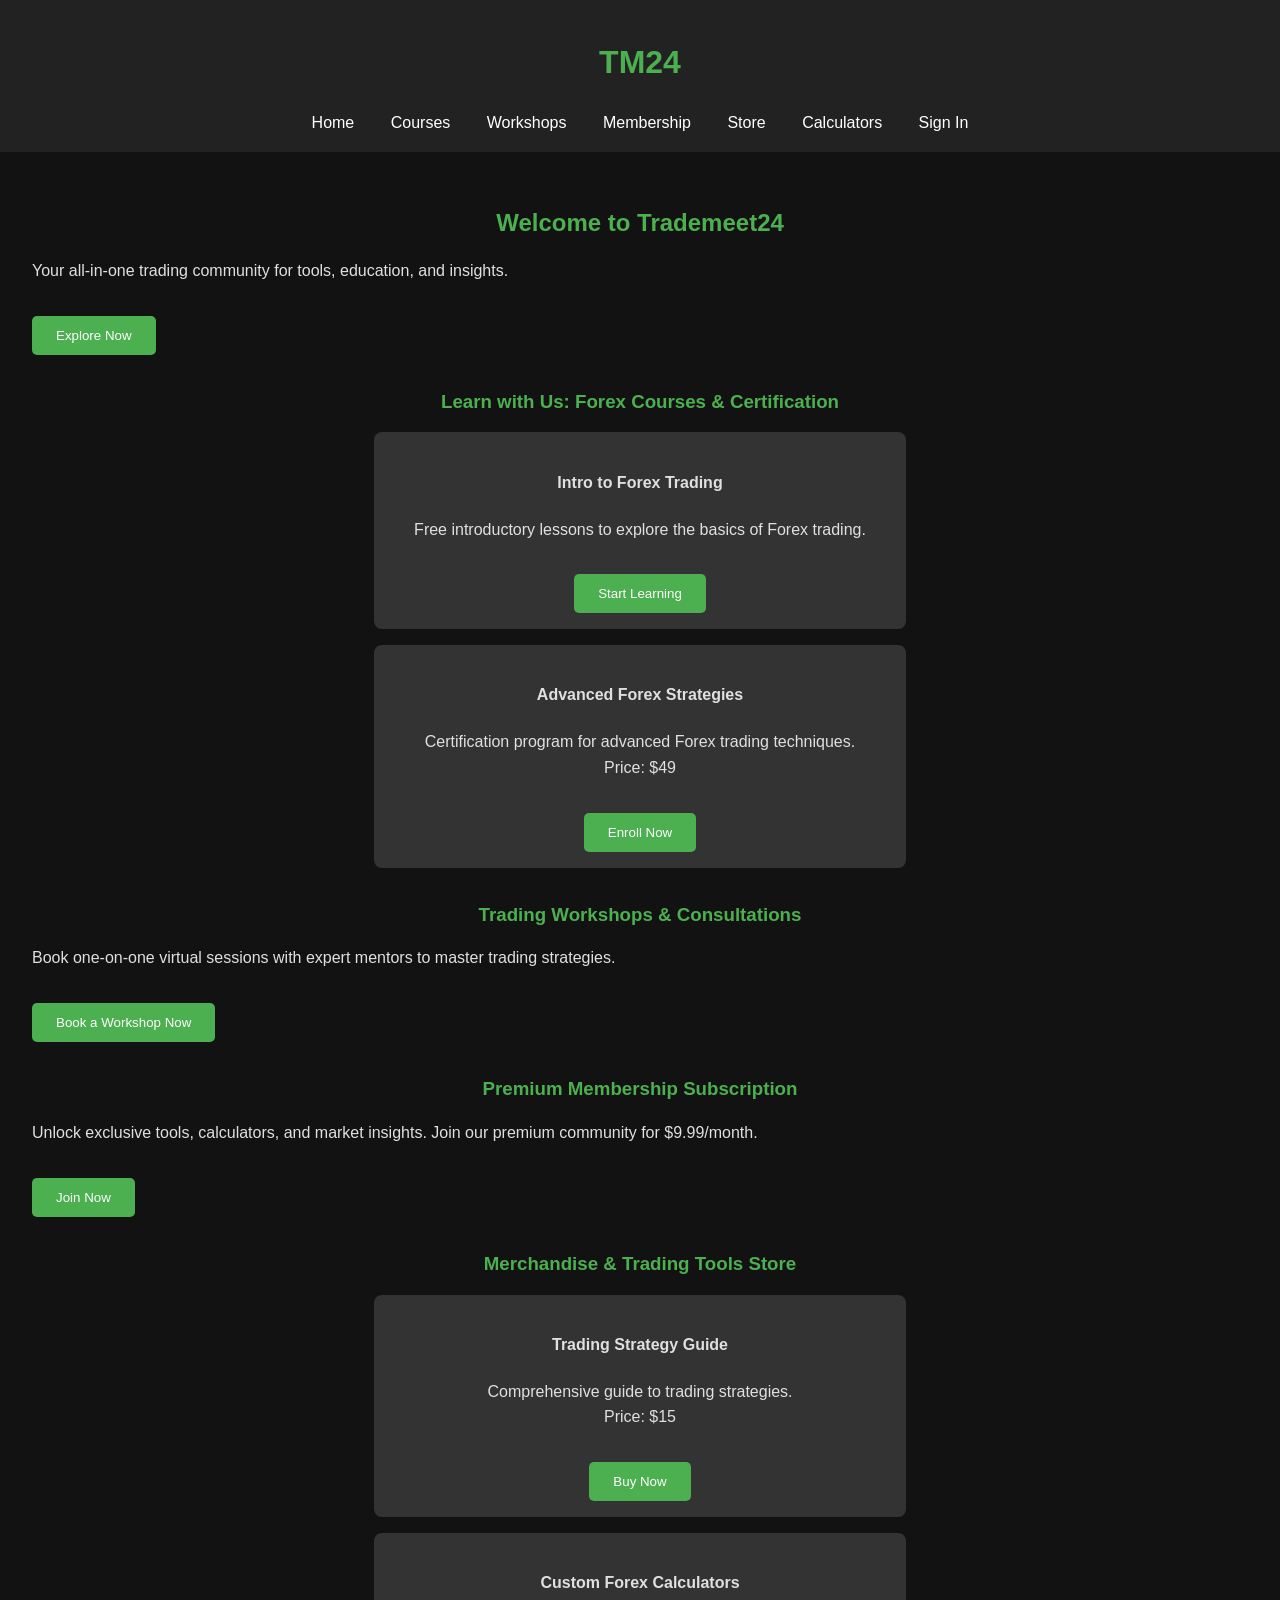
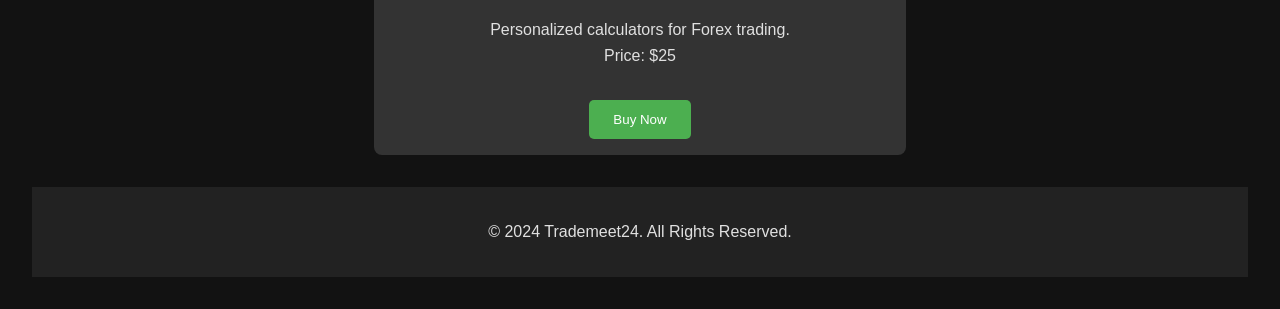
==== commit e53f3d29: "Update index.html" ====
--- a/index.html
+++ b/index.html
@@ -1,74 +1,91 @@
 <!DOCTYPE html>
 <html lang="en">
 <head>
-    <meta charset="UTF-8">
-    <meta name="viewport" content="width=device-width, initial-scale=1.0">
-    <title>TM24 - Trading Community</title>
-    <link rel="stylesheet" href="New1.css">
+  <meta charset="UTF-8">
+  <meta name="viewport" content="width=device-width, initial-scale=1.0">
+  <title>Trademeet24 - Your Trading Community</title>
+  <link rel="stylesheet" href="New1.css">
 </head>
 <body>
-    <header>
-        <div class="container">
-            <h1>TM24</h1>
-            <nav>
-                <a href="#position-calculator">Position Size Calculator</a>
-                <a href="#risk-reward">Risk-to-Reward Calculator</a>
-                <a href="#stop-loss">Stop Loss / Take Profit</a>
-                <a href="#" id="sign-in-btn">Sign In / Register</a>
-            </nav>
+  <header>
+    <div class="header-container">
+      <h1>TM24</h1>
+      <nav>
+        <a href="#home">Home</a>
+        <a href="#courses">Courses</a>
+        <a href="#workshops">Workshops</a>
+        <a href="#membership">Membership</a>
+        <a href="#store">Store</a>
+        <a href="#calculator-section">Calculators</a>
+        <a href="#login">Sign In</a>
+      </nav>
+    </div>
+  </header>
+
+  <main>
+    <!-- Hero Section -->
+    <section id="home" class="hero">
+      <div class="hero-content">
+        <h2>Welcome to Trademeet24</h2>
+        <p>Your all-in-one trading community for tools, education, and insights.</p>
+        <button class="btn-primary">Explore Now</button>
+      </div>
+    </section>
+
+    <!-- Courses Section -->
+    <section id="courses" class="content-section">
+      <h3>Learn with Us: Forex Courses & Certification</h3>
+      <div class="card-container">
+        <div class="card">
+          <h4>Intro to Forex Trading</h4>
+          <p>Free introductory lessons to explore the basics of Forex trading.</p>
+          <button class="btn-secondary">Start Learning</button>
         </div>
-    </header>
+        <div class="card">
+          <h4>Advanced Forex Strategies</h4>
+          <p>Certification program for advanced Forex trading techniques. <br> Price: $49</p>
+          <button class="btn-secondary">Enroll Now</button>
+        </div>
+      </div>
+    </section>
 
-    <main>
-        <!-- Hero Section -->
-        <section class="hero">
-            <div class="container">
-                <h2>Welcome to Trademeet24</h2>
-                <p>Empowering traders with innovative tools, education, and community insights.</p>
-                <button class="primary-btn">Explore Courses</button>
-            </div>
-        </section>
+    <!-- Workshops Section -->
+    <section id="workshops" class="content-section">
+      <h3>Trading Workshops & Consultations</h3>
+      <p>Book one-on-one virtual sessions with expert mentors to master trading strategies.</p>
+      <button class="btn-secondary">Book a Workshop Now</button>
+    </section>
 
-        <!-- Features Section -->
-        <section class="features">
-            <div class="container">
-                <div class="feature">
-                    <h3>Learn with Us: Forex Courses & Certification</h3>
-                    <p>Free Intro to Forex Trading - Explore the Basics</p>
-                    <button class="secondary-btn">Start Learning</button>
-                    <p>Advanced Forex Strategies - Certification Program - $49</p>
-                    <button class="secondary-btn">Enroll Now</button>
-                </div>
+    <!-- Membership Section -->
+    <section id="membership" class="content-section">
+      <h3>Premium Membership Subscription</h3>
+      <p>Unlock exclusive tools, calculators, and market insights. Join our premium community for $9.99/month.</p>
+      <button class="btn-secondary">Join Now</button>
+    </section>
 
-                <div class="feature">
-                    <h3>Trading Workshops & Consultations</h3>
-                    <p>Book a 1-on-1 workshop with our expert mentors. Learn strategies directly from professionals.</p>
-                    <button class="secondary-btn">Book a Workshop Now</button>
-                </div>
+    <!-- Store Section -->
+    <section id="store" class="content-section">
+      <h3>Merchandise & Trading Tools Store</h3>
+      <div class="card-container">
+        <div class="card">
+          <h4>Trading Strategy Guide</h4>
+          <p>Comprehensive guide to trading strategies. <br> Price: $15</p>
+          <button class="btn-secondary">Buy Now</button>
+        </div>
+        <div class="card">
+          <h4>Custom Forex Calculators</h4>
+          <p>Personalized calculators for Forex trading. <br> Price: $25</p>
+          <button class="btn-secondary">Buy Now</button>
+        </div>
+      </div>
+    </section>
 
-                <div class="feature">
-                    <h3>Premium Membership Subscription</h3>
-                    <p>Access advanced tools, market insights, calculators, and trading strategies exclusive to members.</p>
-                    <button class="secondary-btn">Join Now - $9.99/month</button>
-                </div>
+    <!-- Footer -->
+    <footer>
+      <p>© 2024 Trademeet24. All Rights Reserved.</p>
+    </footer>
+  </main>
 
-                <div class="feature">
-                    <h3>Merchandise & Trading Tools Store</h3>
-                    <p>Trading Strategy Guide - $15</p>
-                    <button class="secondary-btn">Buy Now</button>
-                    <p>Custom Forex Calculators - $25</p>
-                    <button class="secondary-btn">Buy Now</button>
-                </div>
-            </div>
-        </section>
-    </main>
-
-    <footer>
-        <div class="container">
-            <p>&copy; 2024 Trademeet24. All Rights Reserved.</p>
-        </div>
-    </footer>
-
-    <script src="New1.js"></script>
+  <script src="New1.js"></script>
 </body>
 </html>
--- a/New1.css
+++ b/New1.css
@@ -1,97 +1,80 @@
-/* Root Variables for Colors */
 :root {
   --background-color: #121212;
   --text-color: #e0e0e0;
-  --accent-color: #00bcd4;
-  --secondary-accent: #76c893;
-  --button-bg: #333333;
-}
-
-/* General Reset */
-* {
-  margin: 0;
-  padding: 0;
-  box-sizing: border-box;
+  --accent-color: #4caf50;
+  --button-bg: #4caf50;
+  --button-text: #ffffff;
 }
 
 body {
+  margin: 0;
+  font-family: 'Arial', sans-serif;
   background-color: var(--background-color);
   color: var(--text-color);
-  font-family: 'Arial', sans-serif;
-  transition: background-color 0.3s ease;
+  line-height: 1.6;
 }
 
-/* Header Section */
 header {
-  display: flex;
-  justify-content: space-between;
-  align-items: center;
-  padding: 1rem 2rem;
-  background-color: var(--accent-color);
-  color: white;
+  background-color: #222222;
+  padding: 1rem 0;
+  text-align: center;
 }
 
-header .logo {
-  font-size: 1.8rem;
-  font-weight: bold;
+header h1 {
+  color: var(--accent-color);
+  font-size: 2rem;
 }
 
-header nav button {
-  margin: 0 0.5rem;
-  padding: 0.5rem 1rem;
-  background: var(--button-bg);
-  border: none;
-  color: white;
-  cursor: pointer;
-  transition: background 0.3s ease;
+header nav a {
+  color: var(--button-text);
+  margin: 0 1rem;
+  text-decoration: none;
 }
 
-header nav button:hover {
-  background: var(--secondary-accent);
+header nav a:hover {
+  text-decoration: underline;
 }
 
-/* Hero Section */
-.hero {
-  text-align: center;
-  padding: 3rem 1rem;
-  background: linear-gradient(135deg, #3a3a3a, #121212);
-  color: white;
-  border-bottom: 2px solid var(--accent-color);
+main {
+  padding: 2rem;
 }
 
-/* Courses Section */
-#premium-courses, #membership, #trading-workshops, #merchandise {
-  padding: 2rem 1rem;
-  text-align: center;
-  background: #333333;
-  border-radius: 8px;
-  box-shadow: 0px 4px 6px rgba(0, 0, 0, 0.6);
-  margin: 1rem 0;
+section {
+  margin-bottom: 2rem;
 }
 
-.course,
-.store-item {
-  margin: 1rem 0;
+section h2, section h3 {
+  text-align: center;
+  margin-bottom: 1rem;
+  color: var(--accent-color);
+}
+
+.card {
+  background-color: #333333;
+  padding: 1rem;
+  border-radius: 8px;
+  margin: 1rem auto;
+  max-width: 500px;
+  text-align: center;
 }
 
 button {
-  background-color: var(--accent-color);
-  color: white;
-  padding: 0.6rem 1.2rem;
+  background-color: var(--button-bg);
+  color: var(--button-text);
   border: none;
+  padding: 0.75rem 1.5rem;
+  cursor: pointer;
   border-radius: 5px;
-  cursor: pointer;
-  transition: background-color 0.3s ease;
+  margin-top: 1rem;
 }
 
 button:hover {
-  background-color: var(--secondary-accent);
+  background-color: var(--accent-color);
 }
 
 footer {
   text-align: center;
-  padding: 1rem 0;
-  background-color: var(--accent-color);
-  color: white;
-  font-size: 0.9rem;
-  }
+  padding: 1rem;
+  background-color: #222222;
+  color: var(--text-color);
+}
